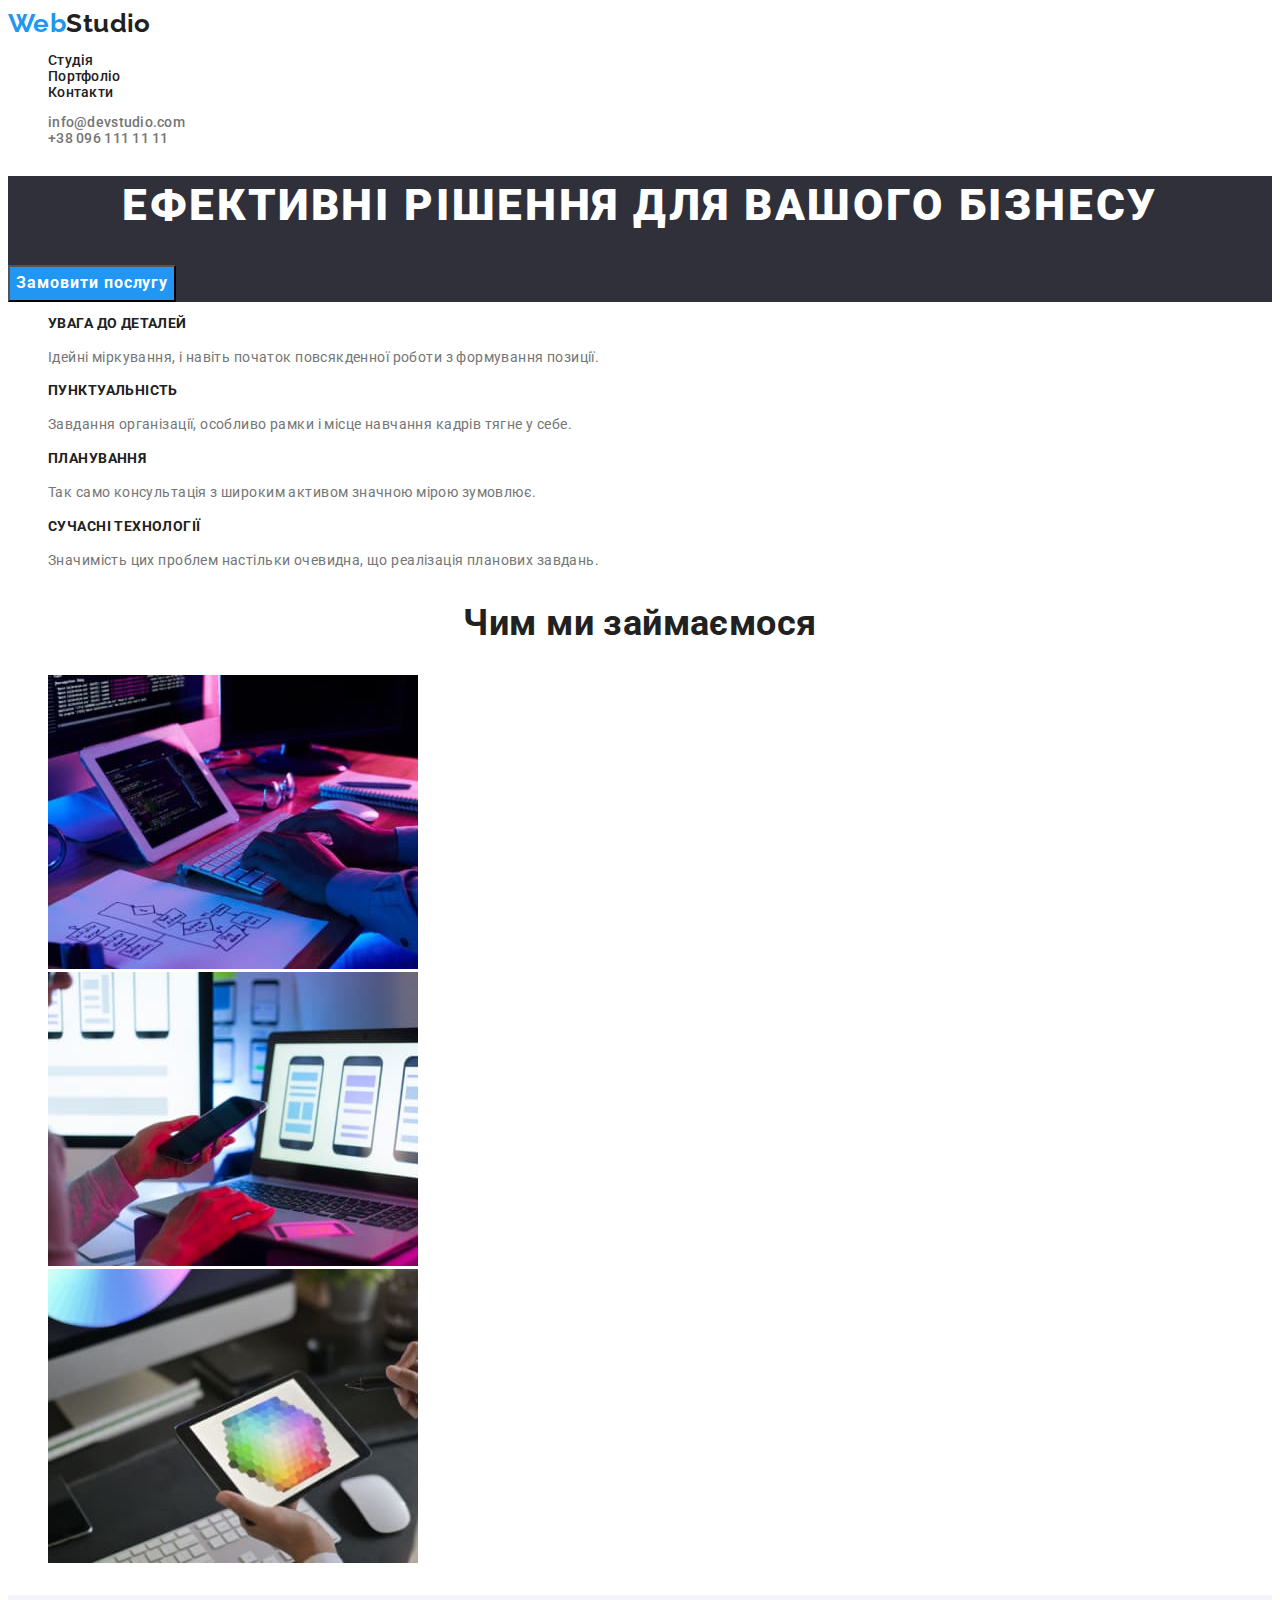
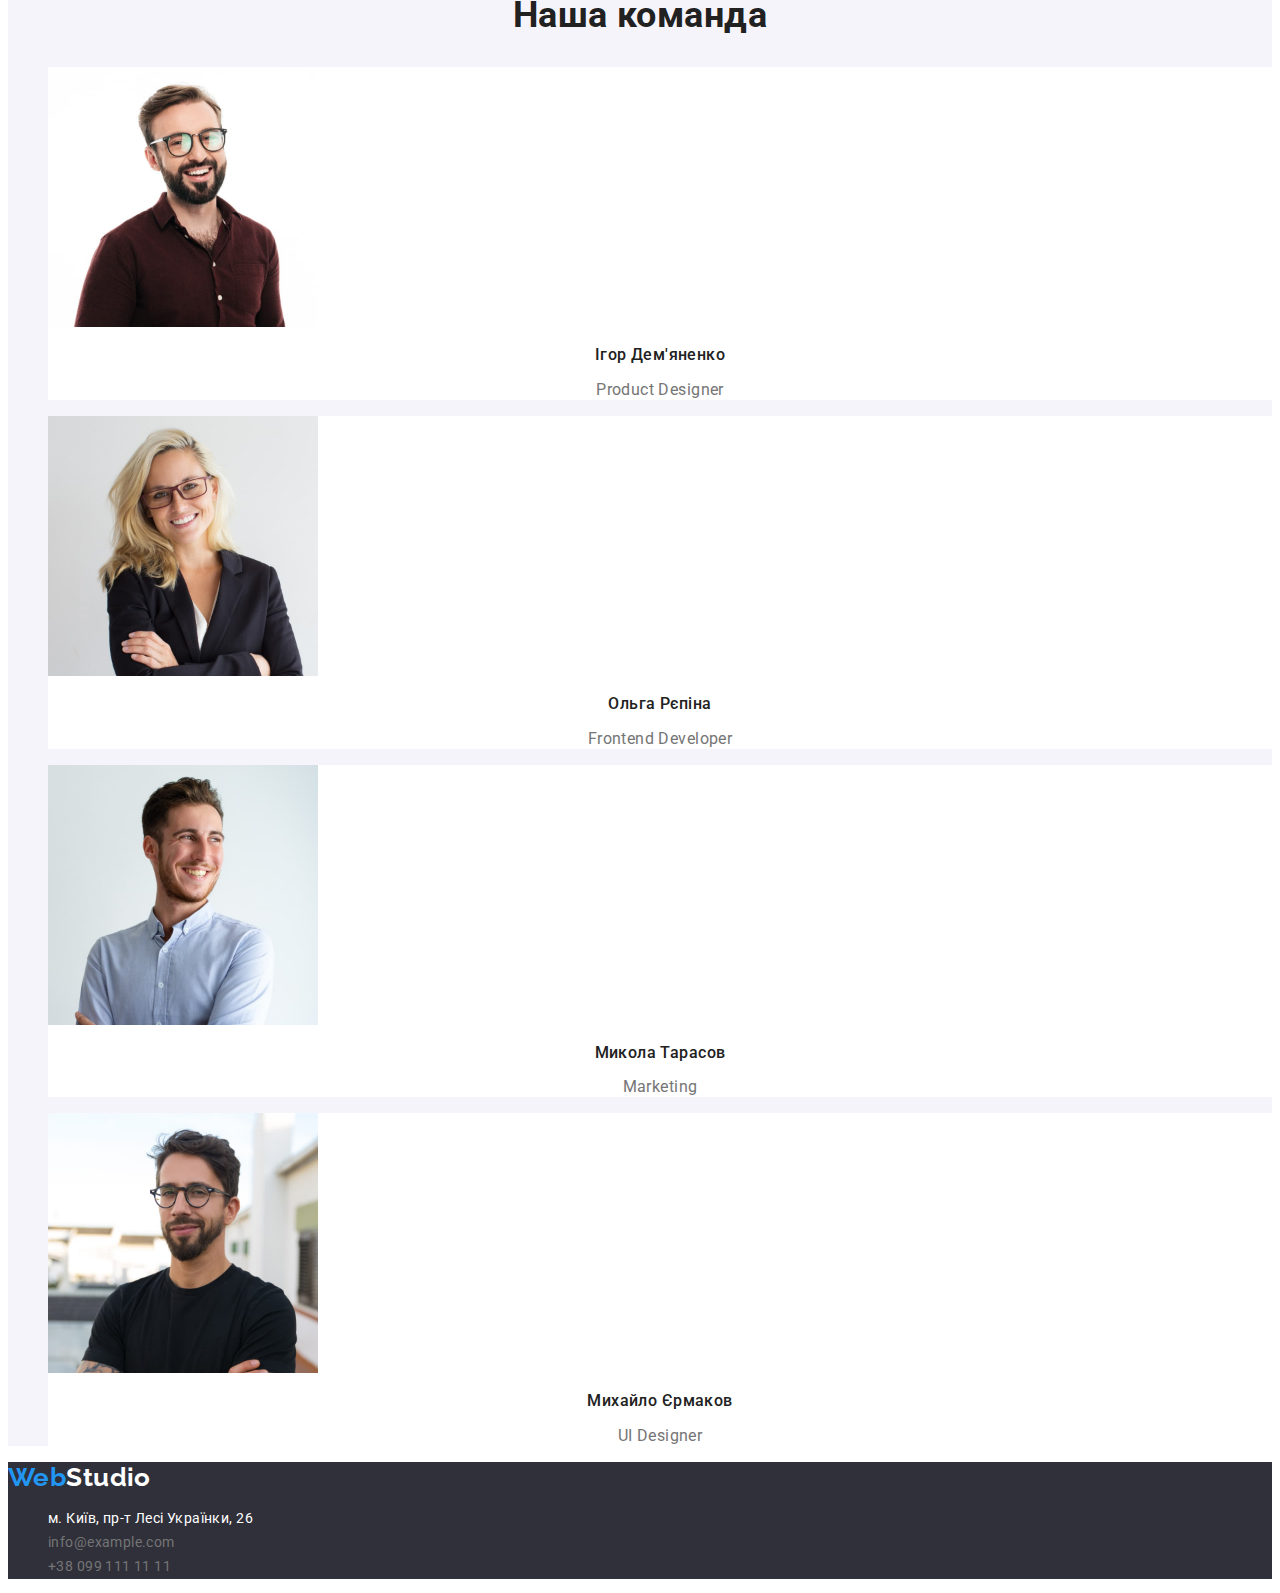
==== index.html @ fff93827 "Скопійовано елементи з hw02" ====
<!DOCTYPE html>
<html lang="uk">

<head>
   <meta charset="UTF-8">
   <meta http-equiv="X-UA-Compatible" content="IE=edge">
   <meta name="viewport" content="width=device-width, initial-scale=1.0">
   <link rel="preconnect" href="https://fonts.googleapis.com">
   <link rel="preconnect" href="https://fonts.gstatic.com" crossorigin>
   <link
      href="https://fonts.googleapis.com/css2?family=Raleway:wght@700&family=Roboto:wght@400;500;700;900&display=swap"
      rel="stylesheet">
   <link rel="stylesheet" href="./css/styles.css">
   <title>Студія</title>
</head>

<body>
   <!-- Шапка -->
   <header>
      <a class="logo" href="./index.html"><span class="logo-item">Web</span>Studio</a>
      <nav>
         <ul class="nav">
            <li><a class="nav-link" href="./index.html">Студія</a></li>
            <li><a class="nav-link" href="./portfolio.html">Портфоліо</a></li>
            <li><a class="nav-link" href="">Контакти</a></li>
         </ul>
      </nav>
      <ul class="contact">
         <li><a class="contact-link" href="mailto:info@devstudio.com">info@devstudio.com</a></li>
         <li><a class="contact-link" href="tel:+380961111111">+38 096 111 11 11</a></li>
      </ul>
   </header>
   <main>
      <!-- Герой -->
      <section class="hero">
         <h1 class="hero-titel">Ефективні рішення для вашого бізнесу</h1>
         <button class="hero-button" type="button">Замовити послугу</button>
      </section>
      <!-- Особливості -->
      <section>
         <h2 class="visually-hidden">Особливості</h2>
         <ul class="features-list">
            <li>
               <h3 class="features-titel">Увага до деталей</h3>
               <p class="features-text">Ідейні міркування, і навіть початок повсякденної роботи з формування позиції.
               </p>
            </li>
            <li>
               <h3 class="features-titel">Пунктуальність</h3>
               <p class="features-text">Завдання організації, особливо рамки і місце навчання кадрів тягне у себе.</p>
            </li>
            <li>
               <h3 class="features-titel">Планування</h3>
               <p class="features-text">Так само консультація з широким активом значною мірою зумовлює.</p>
            </li>
            <li>
               <h3 class="features-titel">Сучасні технології</h3>
               <p class="features-text">Значимість цих проблем настільки очевидна, що реалізація планових завдань.</p>
            </li>
         </ul>
      </section>
      <!-- Чим ми займаємося -->
      <section>
         <h2 class="work titel">Чим ми займаємося</h2>
         <ul>
            <li><img src="./images/box1.jpg" alt="Розробник друкує код" width="370"></li>
            <li><img src="./images/box2.jpg" alt="Чоловік і ноутбук" width="370"></li>
            <li><img src="./images/box3.jpg" alt="Дизайнер з планшетом" width="370"></li>
         </ul>
      </section>
      <!-- Наша команда -->
      <section class="team">
         <h2 class="titel">Наша команда</h2>
         <ul>
            <li class="team-list-item">
               <img src="./images/img.jpg" alt="Ігор Дем'яненко" width="270">
               <h3 class="team-name">Ігор Дем'яненко</h3>
               <p class="team-position">Product Designer</p>
            </li>
            <li class="team-list-item">
               <img src="./images/img(1).jpg" alt="Ольга Рєпіна" width="270">
               <h3 class="team-name">Ольга Рєпіна</h3>
               <p class="team-position">Frontend Developer</p>
            </li>
            <li class="team-list-item">
               <img src="./images/img(2).jpg" alt="Микола Тарасов" width="270">
               <h3 class="team-name">Микола Тарасов</h3>
               <p class="team-position">Marketing</p>
            </li>
            <li class="team-list-item">
               <img src="./images/img(3).jpg" alt="Михайло Єрмаков" width="270">
               <h3 class="team-name">Михайло Єрмаков</h3>
               <p class="team-position">UI Designer</p>
            </li>
         </ul>
      </section>
   </main>
   <footer class="footer">
      <a class="footer-logo" href="./index.html"><span class="logo-item">Web</span>Studio</a>
      <address class="address">
         <ul>
            <li><a class="address-link" href="https://goo.gl/maps/CPtrU1FHBa2aNyZL9" target="_blank"
                  rel="noopener noreferrer nofollow">м.
                  Київ, пр-т Лесі Українки, 26</a></li>
            <li><a class="contact-link" href="mailto:info@example.com">info@example.com</a></li>
            <li><a class="contact-link" href="tel:+380991111111">+38 099 111 11 11</a></li>
         </ul>
      </address>
   </footer>

</body>

</html>
---- css/styles.css ----
:root {
   --brand-color: #212121;
   --second-color: #757575;
   --basic-color: #ffffff;
   --hover-color: #2196f3;
   --background: #2f303a;
   --background-hover:#188CE8;
   --background-second: #f5f4fa;
}

body {
   font-size: 14px;
   font-family: "Roboto", sans-serif;
   letter-spacing: 0.03em;
   color: var(--brand-color);
   background-color: var(--basic-color);
}
ul {
   list-style: none;
}
a{
   text-decoration: none;
}
.visually-hidden {
   position: absolute;
   white-space: nowrap;
   width: 1px;
   height: 1px;
   overflow: hidden;
   border: 0;
   padding: 0;
   clip: rect(0 0 0 0);
   clip-path: inset(50%);
   margin: -1px;
}

.titel {
   font-weight: 700;
   font-size: 36px;
   line-height: 1.16;
   text-align: center;
}

/* Шапка */
.logo {
   font-family: "Raleway",sans-serif;
   font-weight: 700;
   font-size: 26px;
   line-height: 1.19;
   color: var(--brand-color);
}
.logo-item {
   color: var(--hover-color);
}
.nav {
   font-weight: 500;
   font-size: 14px;
   line-height: 1.14;
   letter-spacing: 0.02em;
}

.nav-link {
   color: var(--brand-color);
}
.nav-link:hover,
.nav-link:focus,
.contact-link:hover,
.contact-link:focus,
.address-link:hover,
.address-link:focus {
   color: var(--hover-color);
}

.contact {
   font-weight: 500;
   font-size: 14px;
   line-height: 1.14;
   letter-spacing: 0.02em;
}
.contact-link {
   color: var(--second-color);
}

/* Герой */

.hero {
   background-color: var(--background);
}

.hero-titel {
   font-weight: 900;
   font-size: 44px;
   line-height: 1.36;
   text-align: center;
   letter-spacing: 0.06em;
   text-transform: uppercase;
   color: var(--basic-color);
}
.hero-button {
   font-family: inherit;
   font-weight: 700;
   font-size: 16px;
   line-height: 1.88;
   display: flex;
   align-items: center;
   text-align: center;
   letter-spacing: 0.06em;
   color: var(--basic-color);
   cursor: pointer;
   background-color:var(--hover-color);
}
.hero-button:hover,.hero-button:focus {
   background-color: var(--background-hover);
   box-shadow: 0px 4px 4px rgba(0, 0, 0, 0.15);
}

/* Особливості */

.features {
}
.features-list {
}
.features-titel {
   font-weight: 700;
   font-size: 14px;
   line-height: 1.14;
   text-transform: uppercase;
}
.features-text {
   font-size: 14px;
   line-height: 1.71;
   color: var(--second-color);
}

/* Чим ми займаємося */

.work {
}

/* Наша команда */

.team {
   background-color: var(--background-second);
}
.team-list-item {
   background-color: var(--basic-color);
}

.team-name {
   font-weight: 500;
   font-size: 16px;
   line-height: 1.18;
   text-align: center;
}
.team-position {
   font-size: 16px;
   line-height: 1.18;
   text-align: center;
   color: var(--second-color);
}

/* Підвал */
.footer {
   background-color: var(--background);
}

.footer-logo {
   font-family: "Raleway",sans-serif;
   font-weight: 700;
   font-size: 26px;
   line-height: 1.19;
   color: var(--basic-color);
}

.address {
   font-style: normal;
   font-size: 14px;
   line-height: 1.71;
}
.address-link {
   color: var(--basic-color);
}
/* Портфоліо */

.filter-list {
   font-weight: 500;
   font-size: 16px;
   line-height: 1.62;
}

.filter-item {
}
.filter-button {
   font-family: inherit;
   font-weight: 500;
   font-size: 16px;
   line-height: 1.62;
   text-align: center;
   cursor: pointer;
   background-color: var(--background-second);
}
.filter-button:hover,.filter-button:focus {
   background-color: var(--hover-color);
   color: var(--basic-color);
}

/* Портфоліо */

.portfolio {
}
.portfolio-list {
}
.portfolio-subtitel {
   font-weight: 700;
   font-size: 18px;
   line-height: 2;
   letter-spacing: 0.06em;
}
.portfolio-text {
   font-size: 16px;
   line-height: 1.88;
   color: var(--second-color);
}
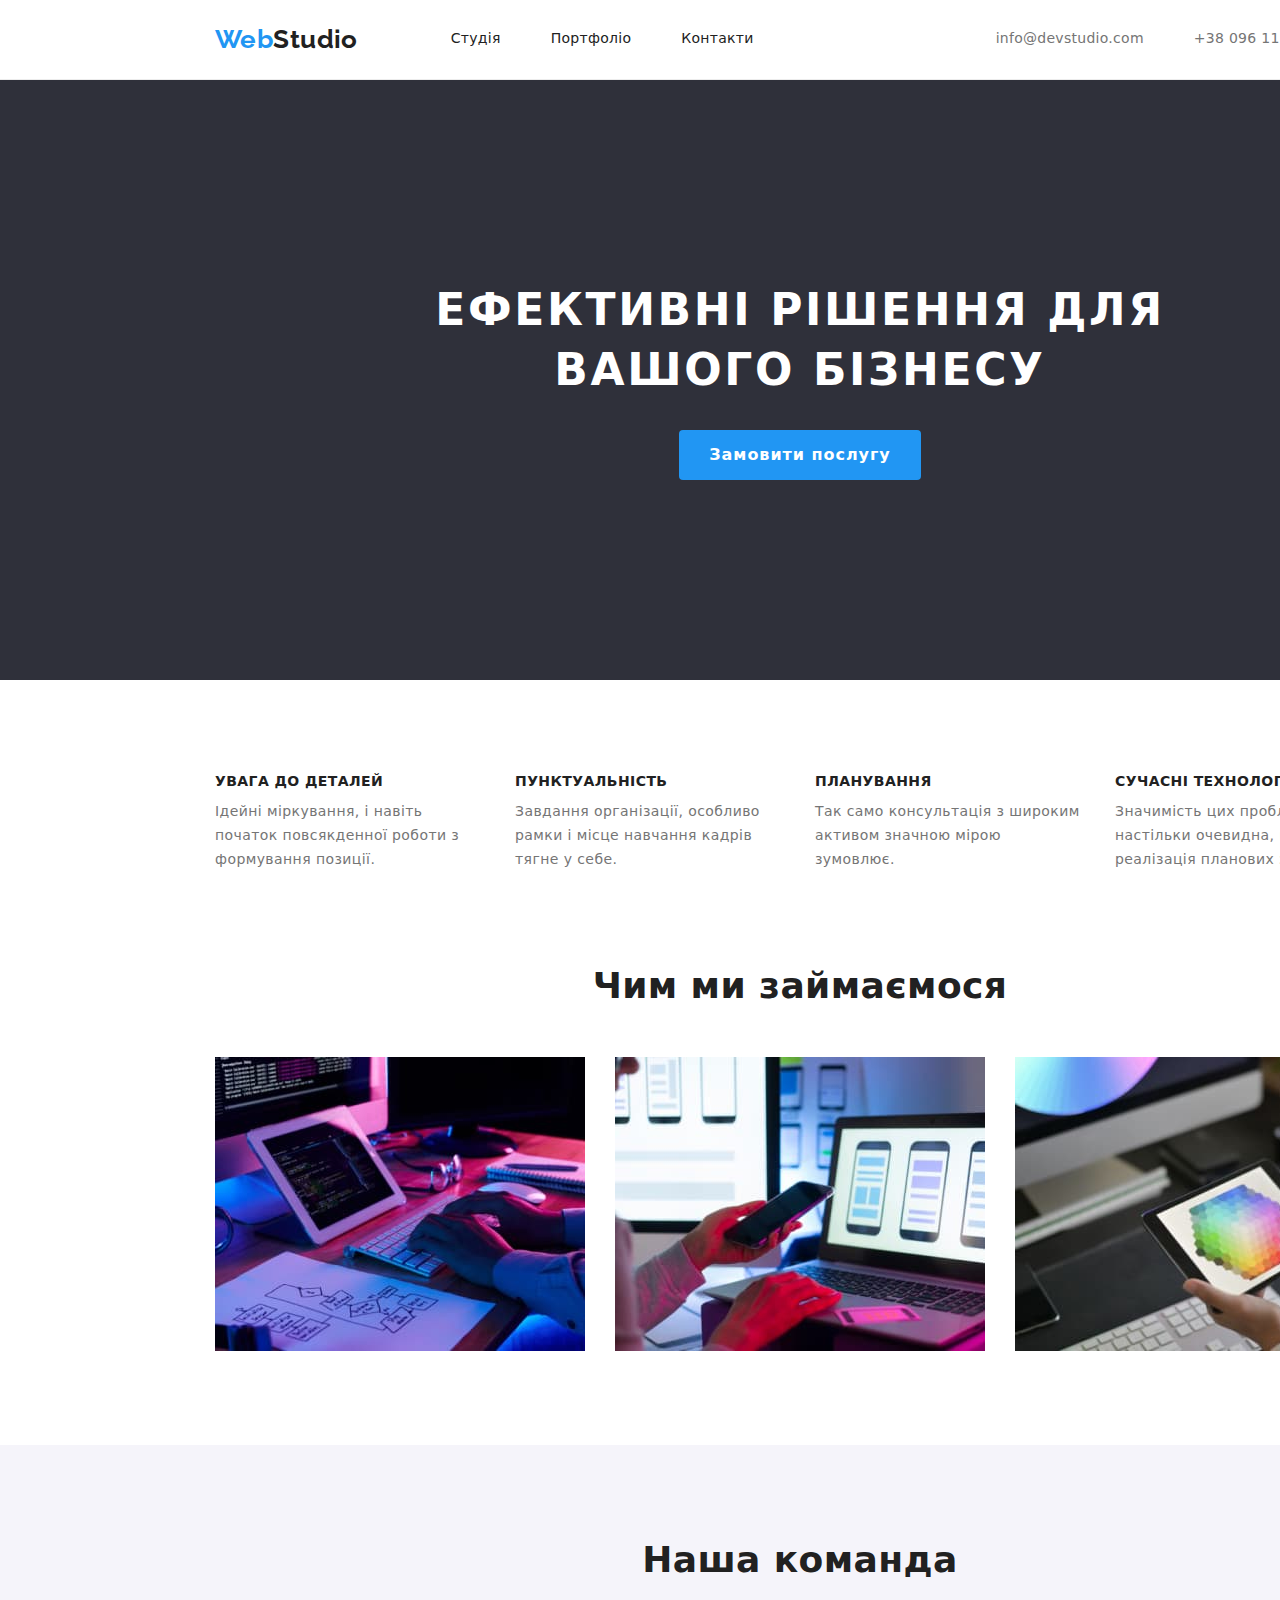
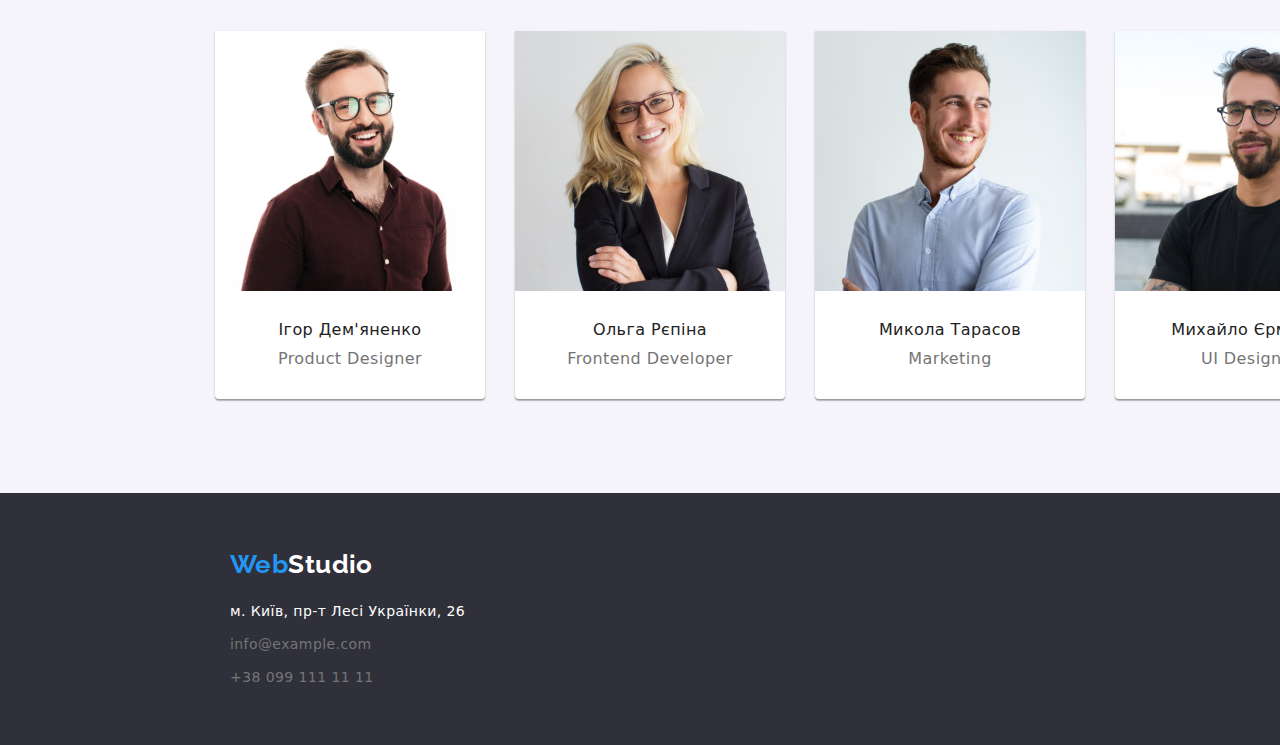
==== commit d3ab3487: "Розмітка CSS для index/portfolio" ====
--- a/index.html
+++ b/index.html
@@ -10,102 +10,128 @@
    <link
       href="https://fonts.googleapis.com/css2?family=Raleway:wght@700&family=Roboto:wght@400;500;700;900&display=swap"
       rel="stylesheet">
+   <title>Студія</title>
    <link rel="stylesheet" href="./css/styles.css">
-   <title>Студія</title>
+   <link rel="stylesheet" href="https://cdn.jsdelivr.net/npm/modern-normalize@1.1.0/modern-normalize.min.css">
+
+
 </head>
 
 <body>
    <!-- Шапка -->
-   <header>
-      <a class="logo" href="./index.html"><span class="logo-item">Web</span>Studio</a>
-      <nav>
-         <ul class="nav">
-            <li><a class="nav-link" href="./index.html">Студія</a></li>
-            <li><a class="nav-link" href="./portfolio.html">Портфоліо</a></li>
-            <li><a class="nav-link" href="">Контакти</a></li>
-         </ul>
-      </nav>
-      <ul class="contact">
-         <li><a class="contact-link" href="mailto:info@devstudio.com">info@devstudio.com</a></li>
-         <li><a class="contact-link" href="tel:+380961111111">+38 096 111 11 11</a></li>
-      </ul>
+   <header class="header">
+      <div class="header-box container">
+         <div class="nav-box">
+            <a class="logo" href="./index.html"><span class="logo-item">Web</span>Studio</a>
+            <nav>
+               <ul class="nav-list">
+                  <li class="nav-item"><a class="nav-link" href="./index.html">Студія</a></li>
+                  <li class="nav-item"><a class="nav-link" href="./portfolio.html">Портфоліо</a></li>
+                  <li class="nav-item"><a class="nav-link" href="">Контакти</a></li>
+               </ul>
+            </nav>
+         </div>
+
+         <div class="contact-box">
+            <ul class="contact-list">
+               <li class="contact-item"><a class="contact-link" href="mailto:info@devstudio.com">info@devstudio.com</a>
+               </li>
+               <li class="contact-item"><a class="contact-link" href="tel:+380961111111">+38 096 111 11 11</a></li>
+            </ul>
+         </div>
+
+      </div>
+
    </header>
    <main>
       <!-- Герой -->
       <section class="hero">
-         <h1 class="hero-titel">Ефективні рішення для вашого бізнесу</h1>
-         <button class="hero-button" type="button">Замовити послугу</button>
+         <div class="hero-box container">
+            <h1 class="hero-titel">Ефективні рішення для<br> вашого бізнесу</h1>
+            <button class="hero-button" type="button">Замовити послугу</button>
+         </div>
       </section>
       <!-- Особливості -->
-      <section>
-         <h2 class="visually-hidden">Особливості</h2>
-         <ul class="features-list">
-            <li>
-               <h3 class="features-titel">Увага до деталей</h3>
-               <p class="features-text">Ідейні міркування, і навіть початок повсякденної роботи з формування позиції.
-               </p>
-            </li>
-            <li>
-               <h3 class="features-titel">Пунктуальність</h3>
-               <p class="features-text">Завдання організації, особливо рамки і місце навчання кадрів тягне у себе.</p>
-            </li>
-            <li>
-               <h3 class="features-titel">Планування</h3>
-               <p class="features-text">Так само консультація з широким активом значною мірою зумовлює.</p>
-            </li>
-            <li>
-               <h3 class="features-titel">Сучасні технології</h3>
-               <p class="features-text">Значимість цих проблем настільки очевидна, що реалізація планових завдань.</p>
-            </li>
-         </ul>
+      <section class="features ">
+         <div class="features-box container">
+            <h2 class="visually-hidden">Особливості</h2>
+            <ul class="features-list">
+               <li class="features-item">
+                  <h3 class="features-titel">Увага до деталей</h3>
+                  <p class="features-text">Ідейні міркування, і навіть початок повсякденної роботи з формування позиції.
+                  </p>
+               </li>
+               <li class="features-item">
+                  <h3 class="features-titel">Пунктуальність</h3>
+                  <p class="features-text">Завдання організації, особливо рамки і місце навчання кадрів тягне у себе.
+                  </p>
+               </li>
+               <li class="features-item">
+                  <h3 class="features-titel">Планування</h3>
+                  <p class="features-text">Так само консультація з широким активом значною мірою зумовлює.</p>
+               </li>
+               <li class="features-item">
+                  <h3 class="features-titel">Сучасні технології</h3>
+                  <p class="features-text">Значимість цих проблем настільки очевидна, що реалізація планових завдань.
+                  </p>
+               </li>
+            </ul>
+         </div>
       </section>
       <!-- Чим ми займаємося -->
-      <section>
-         <h2 class="work titel">Чим ми займаємося</h2>
-         <ul>
-            <li><img src="./images/box1.jpg" alt="Розробник друкує код" width="370"></li>
-            <li><img src="./images/box2.jpg" alt="Чоловік і ноутбук" width="370"></li>
-            <li><img src="./images/box3.jpg" alt="Дизайнер з планшетом" width="370"></li>
-         </ul>
+      <section class="work">
+         <div class="work-box container">
+            <h2 class="work-titel titel">Чим ми займаємося</h2>
+            <ul class="work-list">
+               <li class="work-item"><img src="./images/box1.jpg" alt="Розробник друкує код" width="370"></li>
+               <li class="work-item"><img src="./images/box2.jpg" alt="Чоловік і ноутбук" width="370"></li>
+               <li class="work-item"><img src="./images/box3.jpg" alt="Дизайнер з планшетом" width="370"></li>
+            </ul>
+         </div>
       </section>
       <!-- Наша команда -->
       <section class="team">
-         <h2 class="titel">Наша команда</h2>
-         <ul>
-            <li class="team-list-item">
-               <img src="./images/img.jpg" alt="Ігор Дем'яненко" width="270">
-               <h3 class="team-name">Ігор Дем'яненко</h3>
-               <p class="team-position">Product Designer</p>
-            </li>
-            <li class="team-list-item">
-               <img src="./images/img(1).jpg" alt="Ольга Рєпіна" width="270">
-               <h3 class="team-name">Ольга Рєпіна</h3>
-               <p class="team-position">Frontend Developer</p>
-            </li>
-            <li class="team-list-item">
-               <img src="./images/img(2).jpg" alt="Микола Тарасов" width="270">
-               <h3 class="team-name">Микола Тарасов</h3>
-               <p class="team-position">Marketing</p>
-            </li>
-            <li class="team-list-item">
-               <img src="./images/img(3).jpg" alt="Михайло Єрмаков" width="270">
-               <h3 class="team-name">Михайло Єрмаков</h3>
-               <p class="team-position">UI Designer</p>
-            </li>
-         </ul>
+         <div class="team-box container">
+            <h2 class="team-titel titel">Наша команда</h2>
+            <ul class="team-list">
+               <li class="team-list-item">
+                  <img src="./images/img-t.jpg" alt="Ігор Дем'яненко" width="270">
+                  <h3 class="team-name">Ігор Дем'яненко</h3>
+                  <p class="team-position">Product Designer</p>
+               </li>
+               <li class="team-list-item">
+                  <img src="./images/img-t-1.jpg" alt="Ольга Рєпіна" width="270">
+                  <h3 class="team-name">Ольга Рєпіна</h3>
+                  <p class="team-position">Frontend Developer</p>
+               </li>
+               <li class="team-list-item">
+                  <img src="./images/img-t-2.jpg" alt="Микола Тарасов" width="270">
+                  <h3 class="team-name">Микола Тарасов</h3>
+                  <p class="team-position">Marketing</p>
+               </li>
+               <li class="team-list-item">
+                  <img src="./images/img-t-3.jpg" alt="Михайло Єрмаков" width="270">
+                  <h3 class="team-name">Михайло Єрмаков</h3>
+                  <p class="team-position">UI Designer</p>
+               </li>
+            </ul>
+         </div>
       </section>
    </main>
+   <!-- Підвал -->
    <footer class="footer">
-      <a class="footer-logo" href="./index.html"><span class="logo-item">Web</span>Studio</a>
-      <address class="address">
-         <ul>
-            <li><a class="address-link" href="https://goo.gl/maps/CPtrU1FHBa2aNyZL9" target="_blank"
-                  rel="noopener noreferrer nofollow">м.
-                  Київ, пр-т Лесі Українки, 26</a></li>
-            <li><a class="contact-link" href="mailto:info@example.com">info@example.com</a></li>
-            <li><a class="contact-link" href="tel:+380991111111">+38 099 111 11 11</a></li>
-         </ul>
-      </address>
+      <div class="footer-box container">
+         <a class="footer-logo" href="./index.html"><span class="logo-item">Web</span>Studio</a>
+         <address class="address">
+            <ul class="footer-list">
+               <li class="footer-item"><a class="address-link" href="https://goo.gl/maps/CPtrU1FHBa2aNyZL9" target="_blank"
+                     rel="noopener noreferrer nofollow">м.
+                     Київ, пр-т Лесі Українки, 26</a></li>
+               <li class="footer-item"><a class="contact-link" href="mailto:info@example.com">info@example.com</a></li>
+               <li class="footer-item"><a class="contact-link" href="tel:+380991111111">+38 099 111 11 11</a></li>
+            </ul>
+         </address>
+      </div>
    </footer>
 
 </body>
--- a/css/styles.css
+++ b/css/styles.css
@@ -4,8 +4,9 @@
    --basic-color: #ffffff;
    --hover-color: #2196f3;
    --background: #2f303a;
-   --background-hover:#188CE8;
+   --background-hover: #188ce8;
    --background-second: #f5f4fa;
+   --border-color:#ececec;
 }
 
 body {
@@ -15,12 +16,47 @@
    color: var(--brand-color);
    background-color: var(--basic-color);
 }
+h1,
+h2,
+h3,
+h4,
+p {
+   margin-top: 0;
+   margin-bottom: 0;
+}
+img {
+   display: block;
+}
+
 ul {
    list-style: none;
-}
-a{
+   margin-top: 0;
+   margin-bottom: 0;
+   padding-left: 0;
+}
+a {
    text-decoration: none;
 }
+
+.header,
+.hero,
+.footer,
+.team,
+.features,
+.work,
+.portfolio {
+   width: 1600px;
+   margin-left: auto;
+   margin-right: auto;
+}
+.container {
+   width: 1200px;
+   margin-left: auto;
+   margin-right: auto;
+   padding-left: 15px;
+   padding-right: 15px;
+}
+
 .visually-hidden {
    position: absolute;
    white-space: nowrap;
@@ -40,23 +76,46 @@
    line-height: 1.16;
    text-align: center;
 }
-
 /* Шапка */
+
+.header {
+   padding-top: 24px;
+   padding-bottom: 24px;
+    border-bottom: 1px solid var(--border-color);
+}
+.header-box {
+   display: flex;
+   align-items: center;
+   justify-content: space-between;
+}
+
 .logo {
-   font-family: "Raleway",sans-serif;
+   display: flex;
+   font-family: "Raleway", sans-serif;
    font-weight: 700;
    font-size: 26px;
    line-height: 1.19;
    color: var(--brand-color);
+   margin-right: 93px;
 }
 .logo-item {
    color: var(--hover-color);
 }
-.nav {
+.nav-box {
+   display: flex;
+   align-items: center;
+}
+.nav-list {
+   display: flex;
+   align-items: center;
    font-weight: 500;
    font-size: 14px;
    line-height: 1.14;
    letter-spacing: 0.02em;
+}
+
+.nav-item:not(:last-child) {
+   margin-right: 50px;
 }
 
 .nav-link {
@@ -70,46 +129,61 @@
 .address-link:focus {
    color: var(--hover-color);
 }
-
-.contact {
+.contact-box {
+}
+.contact-list {
+   display: flex;
+   align-items: center;
+}
+.contact-item {
    font-weight: 500;
    font-size: 14px;
    line-height: 1.14;
    letter-spacing: 0.02em;
 }
+
 .contact-link {
    color: var(--second-color);
 }
+.contact-link:first-child {
+   margin-right: 50px;
+}
 
 /* Герой */
 
 .hero {
    background-color: var(--background);
 }
-
+.hero-box {
+   text-align: center;
+   padding-top: 200px;
+   padding-bottom: 200px;
+}
 .hero-titel {
    font-weight: 900;
    font-size: 44px;
    line-height: 1.36;
-   text-align: center;
    letter-spacing: 0.06em;
    text-transform: uppercase;
    color: var(--basic-color);
-}
+   margin-bottom: 30px;
+}
+
 .hero-button {
    font-family: inherit;
    font-weight: 700;
    font-size: 16px;
    line-height: 1.88;
-   display: flex;
-   align-items: center;
-   text-align: center;
    letter-spacing: 0.06em;
    color: var(--basic-color);
    cursor: pointer;
-   background-color:var(--hover-color);
-}
-.hero-button:hover,.hero-button:focus {
+   background-color: var(--hover-color);
+   border: 0px;
+   border-radius: 4px;
+   padding: 10px 30px;
+}
+.hero-button:hover,
+.hero-button:focus {
    background-color: var(--background-hover);
    box-shadow: 0px 4px 4px rgba(0, 0, 0, 0.15);
 }
@@ -118,13 +192,26 @@
 
 .features {
 }
+.features-box {
+   padding-top: 94px;
+   padding-bottom: 94px;
+}
 .features-list {
+   display: flex;
+   align-items: flex-start;
+}
+.features-item {
+   max-width: 270px;
+}
+.features-item:not(:last-child) {
+   margin-right: 30px;
 }
 .features-titel {
    font-weight: 700;
    font-size: 14px;
    line-height: 1.14;
    text-transform: uppercase;
+   margin-bottom: 10px;
 }
 .features-text {
    font-size: 14px;
@@ -136,59 +223,120 @@
 
 .work {
 }
+.work-box {
+   padding-bottom: 94px;
+}
+.work-titel {
+   margin-bottom: 50px;
+}
+.work-list {
+   display: flex;
+   align-items: center;
+}
+.work-item:not(:last-child) {
+   margin-right: 30px;
+}
+.work-img {
+}
 
 /* Наша команда */
 
 .team {
    background-color: var(--background-second);
 }
+.team-box {
+   padding-top: 94px;
+   padding-bottom: 94px;
+}
+.team-list {
+   display: flex;
+   align-items: center;
+}
 .team-list-item {
    background-color: var(--basic-color);
-}
-
+   box-shadow: 0px 1px 3px rgba(0, 0, 0, 0.12), 0px 1px 1px rgba(0, 0, 0, 0.14), 0px 2px 1px rgba(0, 0, 0, 0.2);
+   border-radius: 0px 0px 4px 4px;
+}
+.team-list-item:not(:last-child) {
+   margin-right: 30px;
+}
+.team-titel {
+   margin-bottom: 50px;
+}
 .team-name {
    font-weight: 500;
    font-size: 16px;
    line-height: 1.18;
    text-align: center;
+   margin-top: 30px;
+   margin-bottom: 10px;
 }
 .team-position {
    font-size: 16px;
    line-height: 1.18;
    text-align: center;
    color: var(--second-color);
+   margin-bottom: 30px;
 }
 
 /* Підвал */
 .footer {
    background-color: var(--background);
 }
+.footer-box {
+   padding-top: 56px;
+   padding-bottom: 56px;
+   margin-left: 215px;
+}
 
 .footer-logo {
-   font-family: "Raleway",sans-serif;
+   font-family: "Raleway", sans-serif;
    font-weight: 700;
    font-size: 26px;
    line-height: 1.19;
    color: var(--basic-color);
 }
 
+.footer-item:not(:last-child) {
+   margin-bottom: 9px;
+}
 .address {
    font-style: normal;
    font-size: 14px;
    line-height: 1.71;
+   margin-top: 20px;
 }
 .address-link {
    color: var(--basic-color);
 }
-/* Портфоліо */
-
+/* Фільтр */
+
+.filter-box {
+   padding-top: 94px;
+   padding-bottom: 50px;
+}
 .filter-list {
    font-weight: 500;
    font-size: 16px;
    line-height: 1.62;
-}
-
+   display: flex;
+   align-items: center;
+   justify-content: center;
+}
+
+.filter-button {
+   border: 0px;
+   border-radius: 4px;
+   padding-top: 6px;
+   padding-bottom: 6px;
+   padding-left: 22px;
+   padding-right: 22px;
+}
 .filter-item {
+   text-align: center;
+}
+.filter-item:not(:last-child) {
+   margin-right: 8px;
 }
 .filter-button {
    font-family: inherit;
@@ -199,7 +347,8 @@
    cursor: pointer;
    background-color: var(--background-second);
 }
-.filter-button:hover,.filter-button:focus {
+.filter-button:hover,
+.filter-button:focus {
    background-color: var(--hover-color);
    color: var(--basic-color);
 }
@@ -208,16 +357,34 @@
 
 .portfolio {
 }
+.portfolio-box {
+}
 .portfolio-list {
-}
+   display: flex;
+   align-items: center;
+   justify-content: space-around;
+   flex-wrap: wrap;
+   gap: 30px;
+   padding-bottom: 94px;
+}
+.portfolio-item {
+   border: 1px solid #eeeeee;
+   max-width: 370px;
+}
+
 .portfolio-subtitel {
    font-weight: 700;
    font-size: 18px;
    line-height: 2;
    letter-spacing: 0.06em;
+   margin-top: 20px;
+   margin-left: 24px;
 }
 .portfolio-text {
    font-size: 16px;
    line-height: 1.88;
    color: var(--second-color);
-}
+   margin-top: 4px;
+   margin-left: 24px;
+   margin-bottom: 20px;
+}
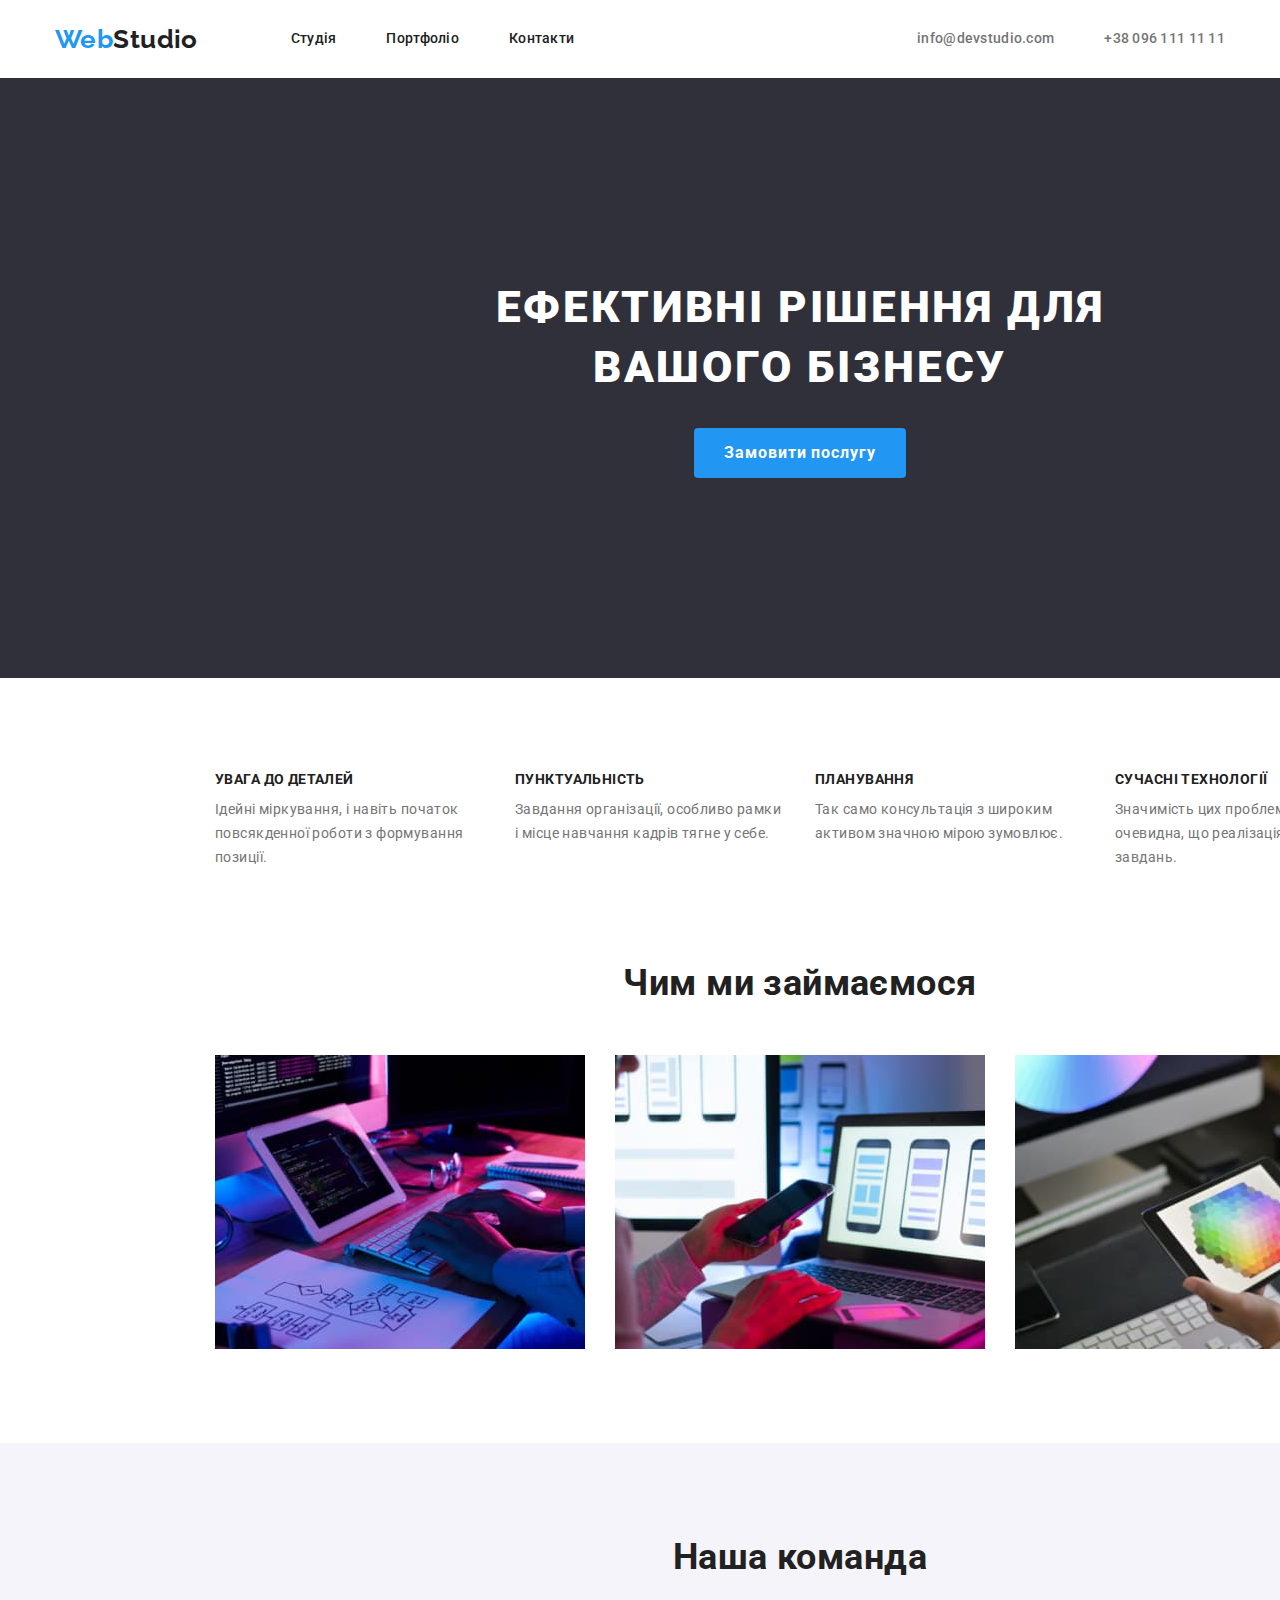
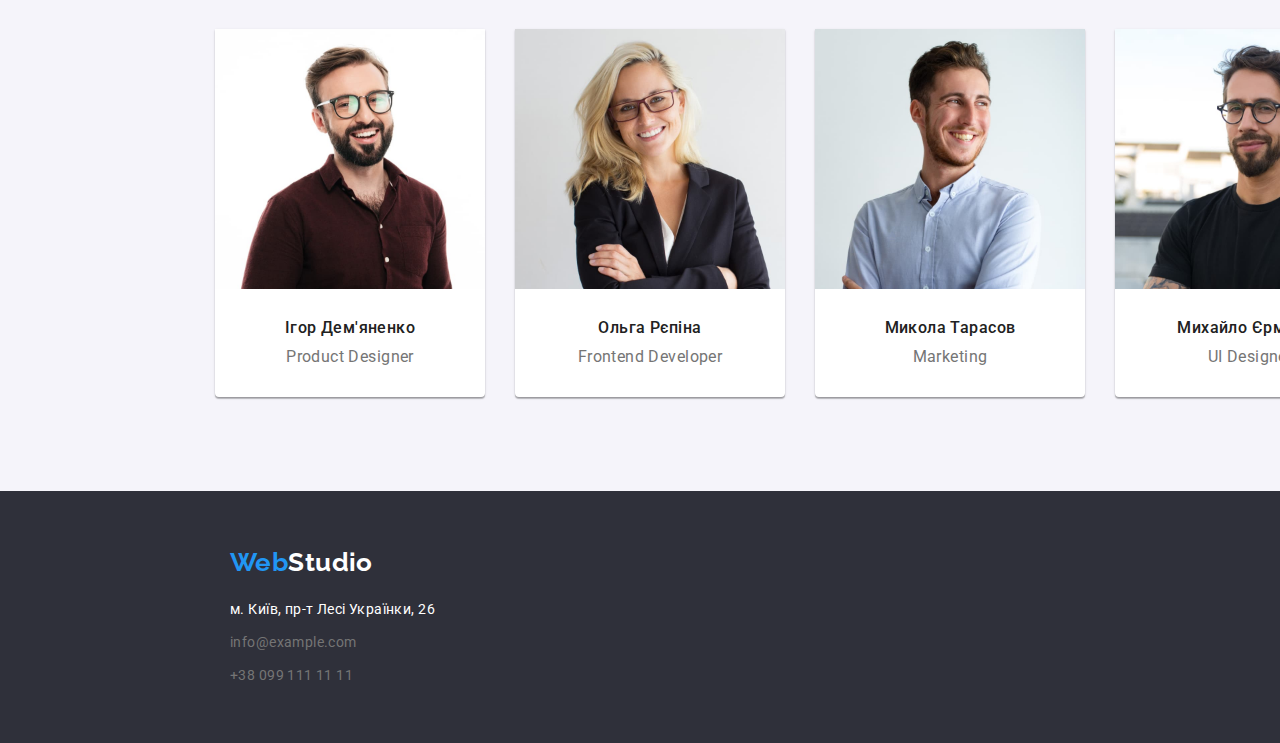
==== commit 3a5f0872: "Update4" ====
--- a/index.html
+++ b/index.html
@@ -10,11 +10,9 @@
    <link
       href="https://fonts.googleapis.com/css2?family=Raleway:wght@700&family=Roboto:wght@400;500;700;900&display=swap"
       rel="stylesheet">
-   <title>Студія</title>
+   <title>Портфоліо</title>
+   <link rel="stylesheet" href="https://cdn.jsdelivr.net/npm/modern-normalize@1.1.0/modern-normalize.min.css">
    <link rel="stylesheet" href="./css/styles.css">
-   <link rel="stylesheet" href="https://cdn.jsdelivr.net/npm/modern-normalize@1.1.0/modern-normalize.min.css">
-
-
 </head>
 
 <body>
@@ -47,12 +45,12 @@
       <!-- Герой -->
       <section class="hero">
          <div class="hero-box container">
-            <h1 class="hero-titel">Ефективні рішення для<br> вашого бізнесу</h1>
+            <h1 class="hero-titel">Ефективні рішення для вашого бізнесу</h1>
             <button class="hero-button" type="button">Замовити послугу</button>
          </div>
       </section>
       <!-- Особливості -->
-      <section class="features ">
+      <section class="features section">
          <div class="features-box container">
             <h2 class="visually-hidden">Особливості</h2>
             <ul class="features-list">
@@ -90,29 +88,37 @@
          </div>
       </section>
       <!-- Наша команда -->
-      <section class="team">
+      <section class="team section">
          <div class="team-box container">
             <h2 class="team-titel titel">Наша команда</h2>
             <ul class="team-list">
                <li class="team-list-item">
                   <img src="./images/img-t.jpg" alt="Ігор Дем'яненко" width="270">
-                  <h3 class="team-name">Ігор Дем'яненко</h3>
-                  <p class="team-position">Product Designer</p>
+                  <div class="team-list-box">
+                     <h3 class="team-name">Ігор Дем'яненко</h3>
+                     <p class="team-position">Product Designer</p>
+                  </div>
                </li>
                <li class="team-list-item">
                   <img src="./images/img-t-1.jpg" alt="Ольга Рєпіна" width="270">
-                  <h3 class="team-name">Ольга Рєпіна</h3>
-                  <p class="team-position">Frontend Developer</p>
+                  <div class="team-list-box">
+                     <h3 class="team-name">Ольга Рєпіна</h3>
+                     <p class="team-position">Frontend Developer</p>
+                  </div>
                </li>
                <li class="team-list-item">
                   <img src="./images/img-t-2.jpg" alt="Микола Тарасов" width="270">
-                  <h3 class="team-name">Микола Тарасов</h3>
-                  <p class="team-position">Marketing</p>
+                  <div class="team-list-box">
+                     <h3 class="team-name">Микола Тарасов</h3>
+                     <p class="team-position">Marketing</p>
+                  </div>
                </li>
                <li class="team-list-item">
                   <img src="./images/img-t-3.jpg" alt="Михайло Єрмаков" width="270">
-                  <h3 class="team-name">Михайло Єрмаков</h3>
-                  <p class="team-position">UI Designer</p>
+                  <div class="team-list-box">
+                     <h3 class="team-name">Михайло Єрмаков</h3>
+                     <p class="team-position">UI Designer</p>
+                  </div>
                </li>
             </ul>
          </div>
@@ -124,8 +130,8 @@
          <a class="footer-logo" href="./index.html"><span class="logo-item">Web</span>Studio</a>
          <address class="address">
             <ul class="footer-list">
-               <li class="footer-item"><a class="address-link" href="https://goo.gl/maps/CPtrU1FHBa2aNyZL9" target="_blank"
-                     rel="noopener noreferrer nofollow">м.
+               <li class="footer-item"><a class="address-link" href="https://goo.gl/maps/CPtrU1FHBa2aNyZL9"
+                     target="_blank" rel="noopener noreferrer nofollow">м.
                      Київ, пр-т Лесі Українки, 26</a></li>
                <li class="footer-item"><a class="contact-link" href="mailto:info@example.com">info@example.com</a></li>
                <li class="footer-item"><a class="contact-link" href="tel:+380991111111">+38 099 111 11 11</a></li>
--- a/css/styles.css
+++ b/css/styles.css
@@ -6,7 +6,8 @@
    --background: #2f303a;
    --background-hover: #188ce8;
    --background-second: #f5f4fa;
-   --border-color:#ececec;
+   --border-header-color: #ececec;
+   --border-color: #eeeeee;
 }
 
 body {
@@ -38,7 +39,6 @@
    text-decoration: none;
 }
 
-.header,
 .hero,
 .footer,
 .team,
@@ -57,6 +57,10 @@
    padding-right: 15px;
 }
 
+.section {
+   padding-top: 94px;
+   padding-bottom: 94px;
+}
 .visually-hidden {
    position: absolute;
    white-space: nowrap;
@@ -80,13 +84,16 @@
 
 .header {
    padding-top: 24px;
-   padding-bottom: 24px;
-    border-bottom: 1px solid var(--border-color);
+   padding-bottom: 23px;
 }
 .header-box {
    display: flex;
    align-items: center;
    justify-content: space-between;
+      
+}
+.header-border{
+   border-bottom: 1px solid var(--border-header-color);
 }
 
 .logo {
@@ -141,23 +148,26 @@
    line-height: 1.14;
    letter-spacing: 0.02em;
 }
-
+.contact-item:first-child {
+   margin-right: 50px;
+}
 .contact-link {
    color: var(--second-color);
 }
-.contact-link:first-child {
-   margin-right: 50px;
-}
+
 
 /* Герой */
 
 .hero {
    background-color: var(--background);
+      padding-top: 200px;
+   padding-bottom: 200px;
 }
 .hero-box {
-   text-align: center;
-   padding-top: 200px;
-   padding-bottom: 200px;
+   display: flex;
+   flex-direction: column;
+   align-items: center;
+   text-align: center;
 }
 .hero-titel {
    font-weight: 900;
@@ -166,6 +176,7 @@
    letter-spacing: 0.06em;
    text-transform: uppercase;
    color: var(--basic-color);
+   width: 696px;
    margin-bottom: 30px;
 }
 
@@ -193,8 +204,6 @@
 .features {
 }
 .features-box {
-   padding-top: 94px;
-   padding-bottom: 94px;
 }
 .features-list {
    display: flex;
@@ -222,9 +231,9 @@
 /* Чим ми займаємося */
 
 .work {
+   padding-bottom: 94px;
 }
 .work-box {
-   padding-bottom: 94px;
 }
 .work-titel {
    margin-bottom: 50px;
@@ -240,13 +249,10 @@
 }
 
 /* Наша команда */
-
 .team {
    background-color: var(--background-second);
 }
 .team-box {
-   padding-top: 94px;
-   padding-bottom: 94px;
 }
 .team-list {
    display: flex;
@@ -263,12 +269,14 @@
 .team-titel {
    margin-bottom: 50px;
 }
+.team-list-box{
+   padding: 30px 30px;
+}
 .team-name {
    font-weight: 500;
    font-size: 16px;
    line-height: 1.18;
    text-align: center;
-   margin-top: 30px;
    margin-bottom: 10px;
 }
 .team-position {
@@ -276,16 +284,19 @@
    line-height: 1.18;
    text-align: center;
    color: var(--second-color);
-   margin-bottom: 30px;
 }
 
 /* Підвал */
 .footer {
+   max-width: 1600px;
    background-color: var(--background);
-}
-.footer-box {
    padding-top: 56px;
    padding-bottom: 56px;
+}
+.footer-box {
+   display: flex;
+   align-items: flex-start;
+   flex-direction: column;
    margin-left: 215px;
 }
 
@@ -295,6 +306,7 @@
    font-size: 26px;
    line-height: 1.19;
    color: var(--basic-color);
+   margin-bottom: 20px;
 }
 
 .footer-item:not(:last-child) {
@@ -304,7 +316,8 @@
    font-style: normal;
    font-size: 14px;
    line-height: 1.71;
-   margin-top: 20px;
+   width: 231px;
+   
 }
 .address-link {
    color: var(--basic-color);
@@ -312,8 +325,8 @@
 /* Фільтр */
 
 .filter-box {
-   padding-top: 94px;
-   padding-bottom: 50px;
+   margin-bottom: 50px;
+   
 }
 .filter-list {
    font-weight: 500;
@@ -325,26 +338,27 @@
 }
 
 .filter-button {
+}
+.filter-item {
+   text-align: center;
+}
+.filter-item:not(:last-child) {
+   margin-right: 8px;
+}
+.filter-button {
+   font-family: inherit;
+   font-weight: 500;
+   font-size: 16px;
+   line-height: 1.62;
+   text-align: center;
+   cursor: pointer;
    border: 0px;
    border-radius: 4px;
    padding-top: 6px;
    padding-bottom: 6px;
    padding-left: 22px;
    padding-right: 22px;
-}
-.filter-item {
-   text-align: center;
-}
-.filter-item:not(:last-child) {
-   margin-right: 8px;
-}
-.filter-button {
-   font-family: inherit;
-   font-weight: 500;
-   font-size: 16px;
-   line-height: 1.62;
-   text-align: center;
-   cursor: pointer;
+   color: var(--brand-color);
    background-color: var(--background-second);
 }
 .filter-button:hover,
@@ -365,10 +379,8 @@
    justify-content: space-around;
    flex-wrap: wrap;
    gap: 30px;
-   padding-bottom: 94px;
 }
 .portfolio-item {
-   border: 1px solid #eeeeee;
    max-width: 370px;
 }
 
@@ -378,13 +390,20 @@
    line-height: 2;
    letter-spacing: 0.06em;
    margin-top: 20px;
-   margin-left: 24px;
+
 }
 .portfolio-text {
    font-size: 16px;
    line-height: 1.88;
    color: var(--second-color);
-   margin-top: 4px;
-   margin-left: 24px;
-   margin-bottom: 20px;
-}
+
+}
+.portfolio-border {
+   padding-top: 20px;
+      padding-bottom: 20px;
+   padding-left: 24px;
+   padding-right: 24px;
+   border-left: 1px solid var(--border-color);
+   border-right: 1px solid var(--border-color);
+   border-bottom: 1px solid var(--border-color);
+}
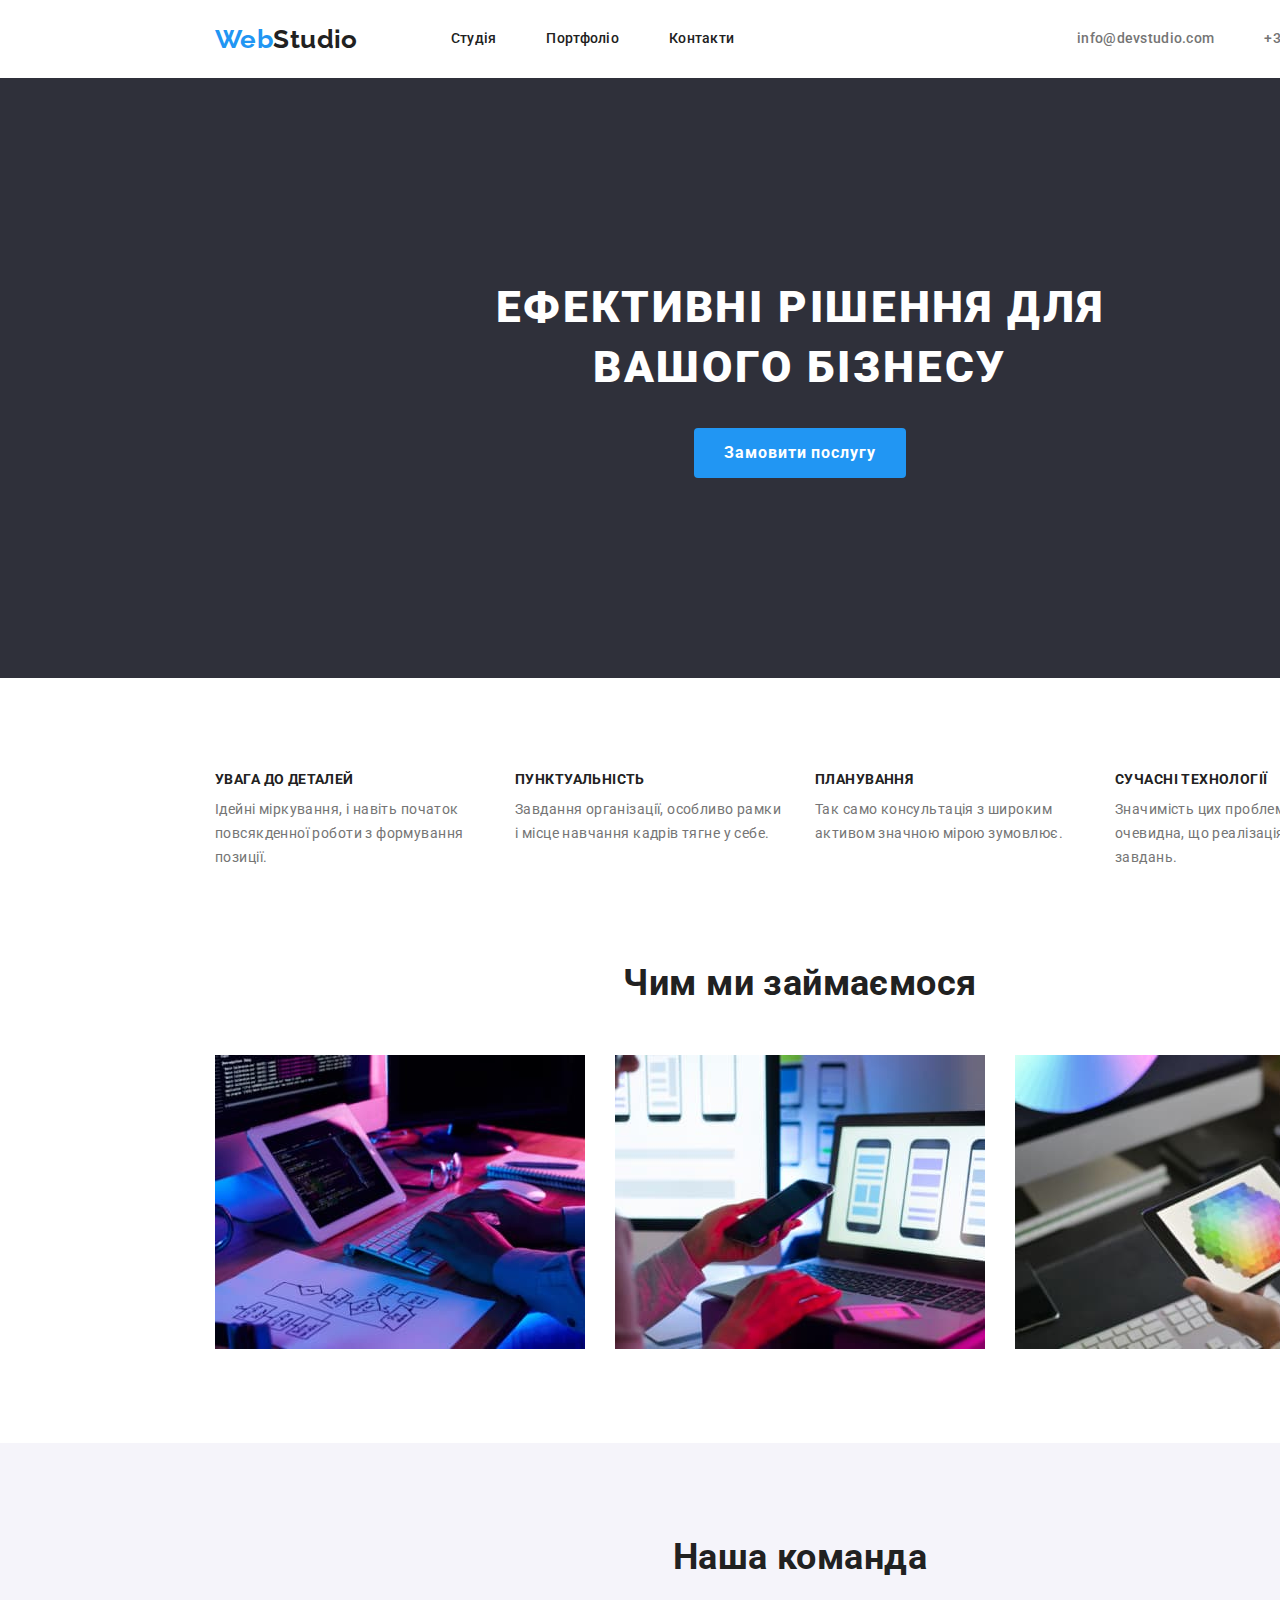
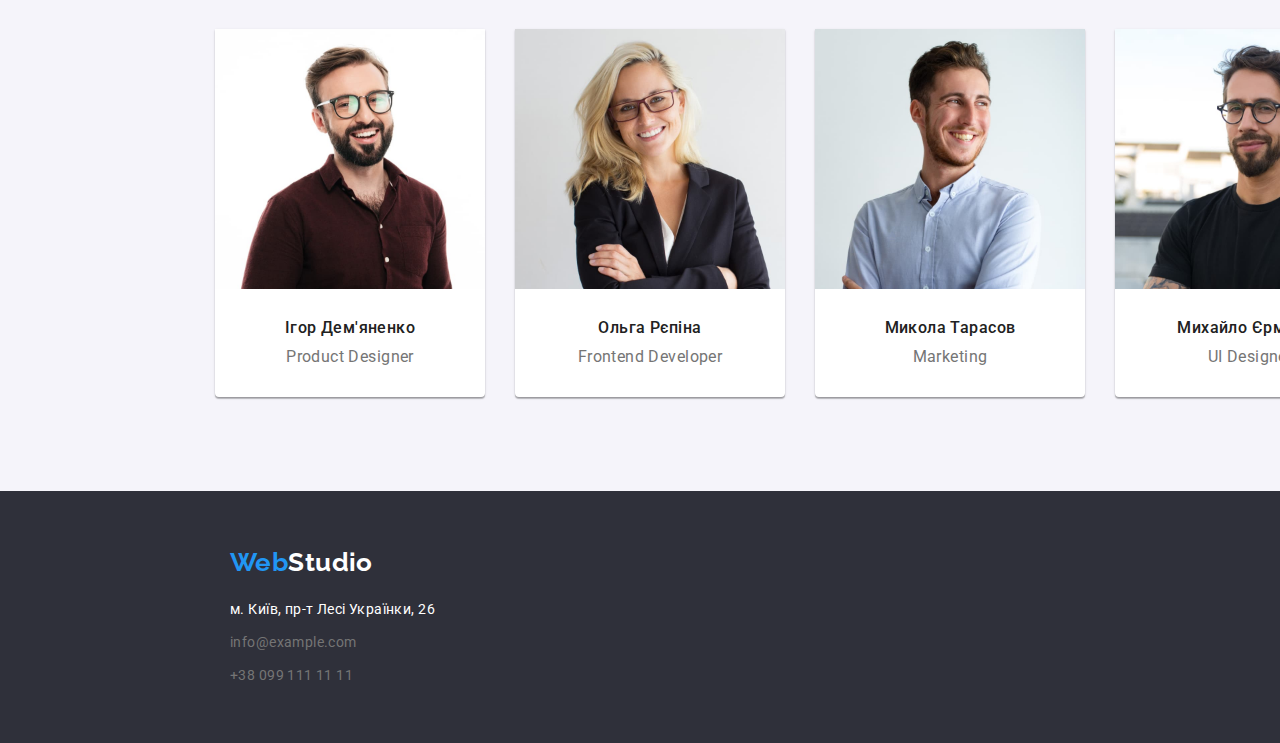
==== commit c016cf63: "Update5" ====
--- a/index.html
+++ b/index.html
@@ -17,128 +17,138 @@
 
 <body>
    <!-- Шапка -->
-   <header class="header">
-      <div class="header-box container">
-         <div class="nav-box">
-            <a class="logo" href="./index.html"><span class="logo-item">Web</span>Studio</a>
-            <nav>
-               <ul class="nav-list">
-                  <li class="nav-item"><a class="nav-link" href="./index.html">Студія</a></li>
-                  <li class="nav-item"><a class="nav-link" href="./portfolio.html">Портфоліо</a></li>
-                  <li class="nav-item"><a class="nav-link" href="">Контакти</a></li>
+   <div class="section-box">
+      <header class="header">
+         <div class="header-box container">
+            <div class="nav-box">
+               <a class="logo" href="./index.html"><span class="logo-item">Web</span>Studio</a>
+               <nav>
+                  <ul class="nav-list">
+                     <li class="nav-item"><a class="nav-link" href="./index.html">Студія</a></li>
+                     <li class="nav-item"><a class="nav-link" href="./portfolio.html">Портфоліо</a></li>
+                     <li class="nav-item"><a class="nav-link" href="">Контакти</a></li>
+                  </ul>
+               </nav>
+            </div>
+            <div class="contact-box">
+               <ul class="contact-list">
+                  <li class="contact-item"><a class="contact-link" href="mailto:info@devstudio.com">info@devstudio.com</a>
+                  </li>
+                  <li class="contact-item"><a class="contact-link" href="tel:+380961111111">+38 096 111 11 11</a></li>
                </ul>
-            </nav>
+            </div>
+      
          </div>
-
-         <div class="contact-box">
-            <ul class="contact-list">
-               <li class="contact-item"><a class="contact-link" href="mailto:info@devstudio.com">info@devstudio.com</a>
-               </li>
-               <li class="contact-item"><a class="contact-link" href="tel:+380961111111">+38 096 111 11 11</a></li>
-            </ul>
-         </div>
-
-      </div>
-
-   </header>
+      </header>
+   </div>
    <main>
       <!-- Герой -->
-      <section class="hero">
-         <div class="hero-box container">
-            <h1 class="hero-titel">Ефективні рішення для вашого бізнесу</h1>
-            <button class="hero-button" type="button">Замовити послугу</button>
-         </div>
-      </section>
+      <div class="section-box">
+         <section class="hero">
+            <div class="hero-box container">
+               <h1 class="hero-titel">Ефективні рішення для вашого бізнесу</h1>
+               <button class="hero-button" type="button">Замовити послугу</button>
+            </div>
+         </section>
+      </div>
       <!-- Особливості -->
-      <section class="features section">
-         <div class="features-box container">
-            <h2 class="visually-hidden">Особливості</h2>
-            <ul class="features-list">
-               <li class="features-item">
-                  <h3 class="features-titel">Увага до деталей</h3>
-                  <p class="features-text">Ідейні міркування, і навіть початок повсякденної роботи з формування позиції.
-                  </p>
-               </li>
-               <li class="features-item">
-                  <h3 class="features-titel">Пунктуальність</h3>
-                  <p class="features-text">Завдання організації, особливо рамки і місце навчання кадрів тягне у себе.
-                  </p>
-               </li>
-               <li class="features-item">
-                  <h3 class="features-titel">Планування</h3>
-                  <p class="features-text">Так само консультація з широким активом значною мірою зумовлює.</p>
-               </li>
-               <li class="features-item">
-                  <h3 class="features-titel">Сучасні технології</h3>
-                  <p class="features-text">Значимість цих проблем настільки очевидна, що реалізація планових завдань.
-                  </p>
-               </li>
-            </ul>
-         </div>
-      </section>
+      <div class="section-box">
+         <section class="features section">
+            <div class="features-box container">
+               <h2 class="visually-hidden">Особливості</h2>
+               <ul class="features-list">
+                  <li class="features-item">
+                     <h3 class="features-titel">Увага до деталей</h3>
+                     <p class="features-text">Ідейні міркування, і навіть початок повсякденної роботи з формування позиції.
+                     </p>
+                  </li>
+                  <li class="features-item">
+                     <h3 class="features-titel">Пунктуальність</h3>
+                     <p class="features-text">Завдання організації, особливо рамки і місце навчання кадрів тягне у себе.
+                     </p>
+                  </li>
+                  <li class="features-item">
+                     <h3 class="features-titel">Планування</h3>
+                     <p class="features-text">Так само консультація з широким активом значною мірою зумовлює.</p>
+                  </li>
+                  <li class="features-item">
+                     <h3 class="features-titel">Сучасні технології</h3>
+                     <p class="features-text">Значимість цих проблем настільки очевидна, що реалізація планових завдань.
+                     </p>
+                  </li>
+               </ul>
+            </div>
+         </section>
+      </div>
       <!-- Чим ми займаємося -->
-      <section class="work">
-         <div class="work-box container">
-            <h2 class="work-titel titel">Чим ми займаємося</h2>
-            <ul class="work-list">
-               <li class="work-item"><img src="./images/box1.jpg" alt="Розробник друкує код" width="370"></li>
-               <li class="work-item"><img src="./images/box2.jpg" alt="Чоловік і ноутбук" width="370"></li>
-               <li class="work-item"><img src="./images/box3.jpg" alt="Дизайнер з планшетом" width="370"></li>
-            </ul>
-         </div>
-      </section>
+      <div class="section-box">
+         <section class="work">
+            <div class="work-box container">
+               <h2 class="work-titel titel">Чим ми займаємося</h2>
+               <ul class="work-list">
+                  <li class="work-item"><img src="./images/box1.jpg" alt="Розробник друкує код" width="370"></li>
+                  <li class="work-item"><img src="./images/box2.jpg" alt="Чоловік і ноутбук" width="370"></li>
+                  <li class="work-item"><img src="./images/box3.jpg" alt="Дизайнер з планшетом" width="370"></li>
+               </ul>
+            </div>
+         </section>
+      </div>
       <!-- Наша команда -->
-      <section class="team section">
-         <div class="team-box container">
-            <h2 class="team-titel titel">Наша команда</h2>
-            <ul class="team-list">
-               <li class="team-list-item">
-                  <img src="./images/img-t.jpg" alt="Ігор Дем'яненко" width="270">
-                  <div class="team-list-box">
-                     <h3 class="team-name">Ігор Дем'яненко</h3>
-                     <p class="team-position">Product Designer</p>
-                  </div>
-               </li>
-               <li class="team-list-item">
-                  <img src="./images/img-t-1.jpg" alt="Ольга Рєпіна" width="270">
-                  <div class="team-list-box">
-                     <h3 class="team-name">Ольга Рєпіна</h3>
-                     <p class="team-position">Frontend Developer</p>
-                  </div>
-               </li>
-               <li class="team-list-item">
-                  <img src="./images/img-t-2.jpg" alt="Микола Тарасов" width="270">
-                  <div class="team-list-box">
-                     <h3 class="team-name">Микола Тарасов</h3>
-                     <p class="team-position">Marketing</p>
-                  </div>
-               </li>
-               <li class="team-list-item">
-                  <img src="./images/img-t-3.jpg" alt="Михайло Єрмаков" width="270">
-                  <div class="team-list-box">
-                     <h3 class="team-name">Михайло Єрмаков</h3>
-                     <p class="team-position">UI Designer</p>
-                  </div>
-               </li>
-            </ul>
-         </div>
-      </section>
+      <div class="section-box">
+         <section class="team section">
+            <div class="team-box container">
+               <h2 class="team-titel titel">Наша команда</h2>
+               <ul class="team-list">
+                  <li class="team-list-item">
+                     <img src="./images/img-t.jpg" alt="Ігор Дем'яненко" width="270">
+                     <div class="team-list-box">
+                        <h3 class="team-name">Ігор Дем'яненко</h3>
+                        <p class="team-position">Product Designer</p>
+                     </div>
+                  </li>
+                  <li class="team-list-item">
+                     <img src="./images/img-t-1.jpg" alt="Ольга Рєпіна" width="270">
+                     <div class="team-list-box">
+                        <h3 class="team-name">Ольга Рєпіна</h3>
+                        <p class="team-position">Frontend Developer</p>
+                     </div>
+                  </li>
+                  <li class="team-list-item">
+                     <img src="./images/img-t-2.jpg" alt="Микола Тарасов" width="270">
+                     <div class="team-list-box">
+                        <h3 class="team-name">Микола Тарасов</h3>
+                        <p class="team-position">Marketing</p>
+                     </div>
+                  </li>
+                  <li class="team-list-item">
+                     <img src="./images/img-t-3.jpg" alt="Михайло Єрмаков" width="270">
+                     <div class="team-list-box">
+                        <h3 class="team-name">Михайло Єрмаков</h3>
+                        <p class="team-position">UI Designer</p>
+                     </div>
+                  </li>
+               </ul>
+            </div>
+         </section>
+      </div>
    </main>
    <!-- Підвал -->
-   <footer class="footer">
-      <div class="footer-box container">
-         <a class="footer-logo" href="./index.html"><span class="logo-item">Web</span>Studio</a>
-         <address class="address">
-            <ul class="footer-list">
-               <li class="footer-item"><a class="address-link" href="https://goo.gl/maps/CPtrU1FHBa2aNyZL9"
-                     target="_blank" rel="noopener noreferrer nofollow">м.
-                     Київ, пр-т Лесі Українки, 26</a></li>
-               <li class="footer-item"><a class="contact-link" href="mailto:info@example.com">info@example.com</a></li>
-               <li class="footer-item"><a class="contact-link" href="tel:+380991111111">+38 099 111 11 11</a></li>
-            </ul>
-         </address>
-      </div>
-   </footer>
+   <div class="section-box">
+      <footer class="footer">
+         <div class="footer-box container">
+            <a class="footer-logo" href="./index.html"><span class="logo-item">Web</span>Studio</a>
+            <address class="address">
+               <ul class="footer-list">
+                  <li class="footer-item"><a class="address-link" href="https://goo.gl/maps/CPtrU1FHBa2aNyZL9" target="_blank"
+                        rel="noopener noreferrer nofollow">м.
+                        Київ, пр-т Лесі Українки, 26</a></li>
+                  <li class="footer-item"><a class="contact-link" href="mailto:info@example.com">info@example.com</a></li>
+                  <li class="footer-item"><a class="contact-link" href="tel:+380991111111">+38 099 111 11 11</a></li>
+               </ul>
+            </address>
+         </div>
+      </footer>
+   </div>
 
 </body>
 
--- a/css/styles.css
+++ b/css/styles.css
@@ -39,13 +39,8 @@
    text-decoration: none;
 }
 
-.hero,
-.footer,
-.team,
-.features,
-.work,
-.portfolio {
-   width: 1600px;
+.section-box{
+      width: 1600px;
    margin-left: auto;
    margin-right: auto;
 }
@@ -360,11 +355,13 @@
    padding-right: 22px;
    color: var(--brand-color);
    background-color: var(--background-second);
+   
 }
 .filter-button:hover,
 .filter-button:focus {
    background-color: var(--hover-color);
    color: var(--basic-color);
+   box-shadow: 0px 3px 1px rgba(0, 0, 0, 0.1), 0px 1px 2px rgba(0, 0, 0, 0.08), 0px 2px 2px rgba(0, 0, 0, 0.12);
 }
 
 /* Портфоліо */
@@ -389,7 +386,7 @@
    font-size: 18px;
    line-height: 2;
    letter-spacing: 0.06em;
-   margin-top: 20px;
+   margin-bottom: 4px;
 
 }
 .portfolio-text {
